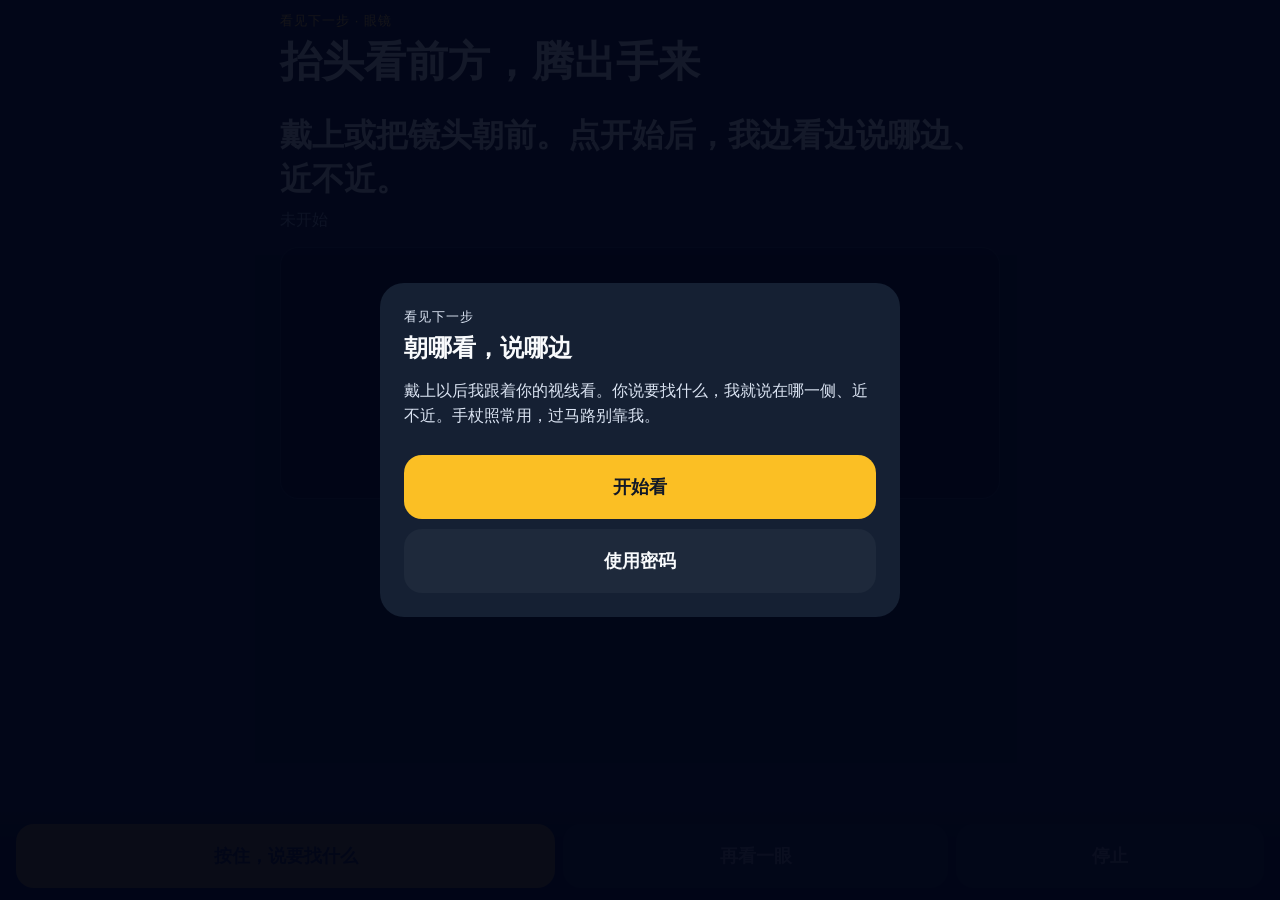
==== software/server/static/glasses/index.html @ e9d5a7b5 "把硬件和软件放进同一条 main，合并前先检查。 软件改动跑自动测试，硬件样机填写上机记录，由仓库主人看过再合并。  Co-authored-by: Cursor <cursoragent@curso" ====
<!DOCTYPE html>
<html lang="zh-CN">
  <head>
    <meta charset="utf-8" />
    <meta name="viewport" content="width=device-width, initial-scale=1, viewport-fit=cover" />
    <meta name="theme-color" content="#0b1220" />
    <meta name="apple-mobile-web-app-capable" content="yes" />
    <meta name="mobile-web-app-capable" content="yes" />
    <title>看见下一步 · 眼镜</title>
    <link rel="stylesheet" href="./style.css" />
  </head>
  <body>
    <a class="skip" href="#start-btn">跳到开始</a>
    <header id="header" class="header" aria-label="长按打开设置">
      <p class="eyebrow">看见下一步 · 眼镜</p>
      <h1 id="status">抬头看前方，腾出手来</h1>
    </header>

    <main>
      <p id="speech" class="speech" role="status" aria-live="assertive">
        戴上或把镜头朝前。点开始后，我边看边说哪边、近不近。
      </p>
      <p id="meta" class="meta">未开始</p>
      <video id="preview" class="preview" playsinline autoplay muted></video>
    </main>

    <div id="gate" class="gate" role="dialog" aria-labelledby="gate-title">
      <div class="gate-card">
        <p class="eyebrow">看见下一步</p>
        <h2 id="gate-title">朝哪看，说哪边</h2>
        <p>
          戴上以后我跟着你的视线看。你说要找什么，我就说在哪一侧、近不近。手杖照常用，过马路别靠我。
        </p>
        <button id="start-btn" type="button">开始看</button>
        <button id="gate-settings" class="ghost" type="button">使用密码</button>
      </div>
    </div>

    <div id="settings" class="settings hidden" role="dialog" aria-labelledby="settings-title">
      <div class="gate-card">
        <h2 id="settings-title">连接设置</h2>
        <label for="api-input">服务器地址</label>
        <input id="api-input" type="url" autocomplete="off" placeholder="一般不用改" />
        <label for="token-input">使用密码</label>
        <input id="token-input" type="password" autocomplete="off" />
        <button id="save-settings" type="button">保存</button>
        <button id="close-settings" class="ghost" type="button">关闭</button>
      </div>
    </div>

    <footer class="dock">
      <button id="talk-btn" type="button" disabled>按住，说要找什么</button>
      <button id="precise-btn" class="ghost" type="button" disabled>再看一眼</button>
      <button id="stop-btn" class="ghost" type="button" disabled>停止</button>
    </footer>

    <script src="./app.js"></script>
  </body>
</html>
---- software/server/static/glasses/style.css ----
:root {
  color-scheme: dark;
  --bg: #0b1220;
  --card: #152033;
  --text: #f8fafc;
  --muted: #93a4c0;
  --accent: #fbbf24;
  --danger: #fb7185;
  --ok: #34d399;
}

* {
  box-sizing: border-box;
}

html,
body {
  margin: 0;
  min-height: 100%;
  background: var(--bg);
  color: var(--text);
  font-family: "Noto Sans SC", "PingFang SC", "Microsoft YaHei", sans-serif;
}

body {
  min-height: 100dvh;
  display: flex;
  flex-direction: column;
  padding: calc(12px + env(safe-area-inset-top)) 16px calc(96px + env(safe-area-inset-bottom));
}

.skip {
  position: absolute;
  left: -999px;
}

.header,
main {
  max-width: 720px;
  width: 100%;
  margin: 0 auto;
}

.eyebrow {
  margin: 0 0 6px;
  color: var(--accent);
  letter-spacing: 0.08em;
  font-size: 13px;
}

h1,
h2 {
  margin: 0 0 12px;
  line-height: 1.25;
}

h1 {
  font-size: clamp(28px, 6vw, 42px);
}

.speech {
  font-size: clamp(22px, 4.6vw, 32px);
  line-height: 1.4;
  font-weight: 700;
  margin: 12px 0 8px;
}

.meta {
  color: var(--muted);
  margin: 0 0 16px;
}

.preview {
  width: 100%;
  max-height: 28vh;
  object-fit: cover;
  border-radius: 18px;
  background: #020617;
  border: 1px solid #1e293b;
}

.dock {
  position: fixed;
  left: 0;
  right: 0;
  bottom: 0;
  display: grid;
  grid-template-columns: 1.4fr 1fr 0.8fr;
  gap: 8px;
  padding: 12px 16px calc(12px + env(safe-area-inset-bottom));
  background: linear-gradient(transparent, #020617 30%);
}

button {
  min-height: 64px;
  border: 0;
  border-radius: 18px;
  background: var(--accent);
  color: #111827;
  font-size: 18px;
  font-weight: 800;
  padding: 0 14px;
}

button.ghost {
  background: #1e293b;
  color: var(--text);
}

button:disabled {
  opacity: 0.45;
}

button.recording {
  background: var(--danger);
  color: #fff;
}

.gate,
.settings {
  position: fixed;
  inset: 0;
  background: rgba(2, 6, 23, 0.92);
  display: grid;
  place-items: center;
  padding: 20px;
  z-index: 5;
}

.hidden {
  display: none;
}

.gate-card {
  width: min(520px, 100%);
  background: var(--card);
  border-radius: 24px;
  padding: 24px;
}

.gate-card p {
  color: #dbe4f3;
  line-height: 1.55;
}

.gate-card button {
  width: 100%;
  margin-top: 10px;
}

label {
  display: block;
  margin: 12px 0 6px;
  color: var(--muted);
}

input {
  width: 100%;
  min-height: 48px;
  border-radius: 12px;
  border: 1px solid #334155;
  background: #0b1220;
  color: var(--text);
  padding: 8px 12px;
  font-size: 16px;
}

body.risk-high #status,
body.risk-high .speech {
  color: var(--danger);
}

body.risk-medium #status {
  color: var(--accent);
}

body.risk-low #status {
  color: var(--ok);
}

@media (max-height: 520px) {
  .preview {
    max-height: 18vh;
  }

  h1 {
    font-size: 24px;
  }
}
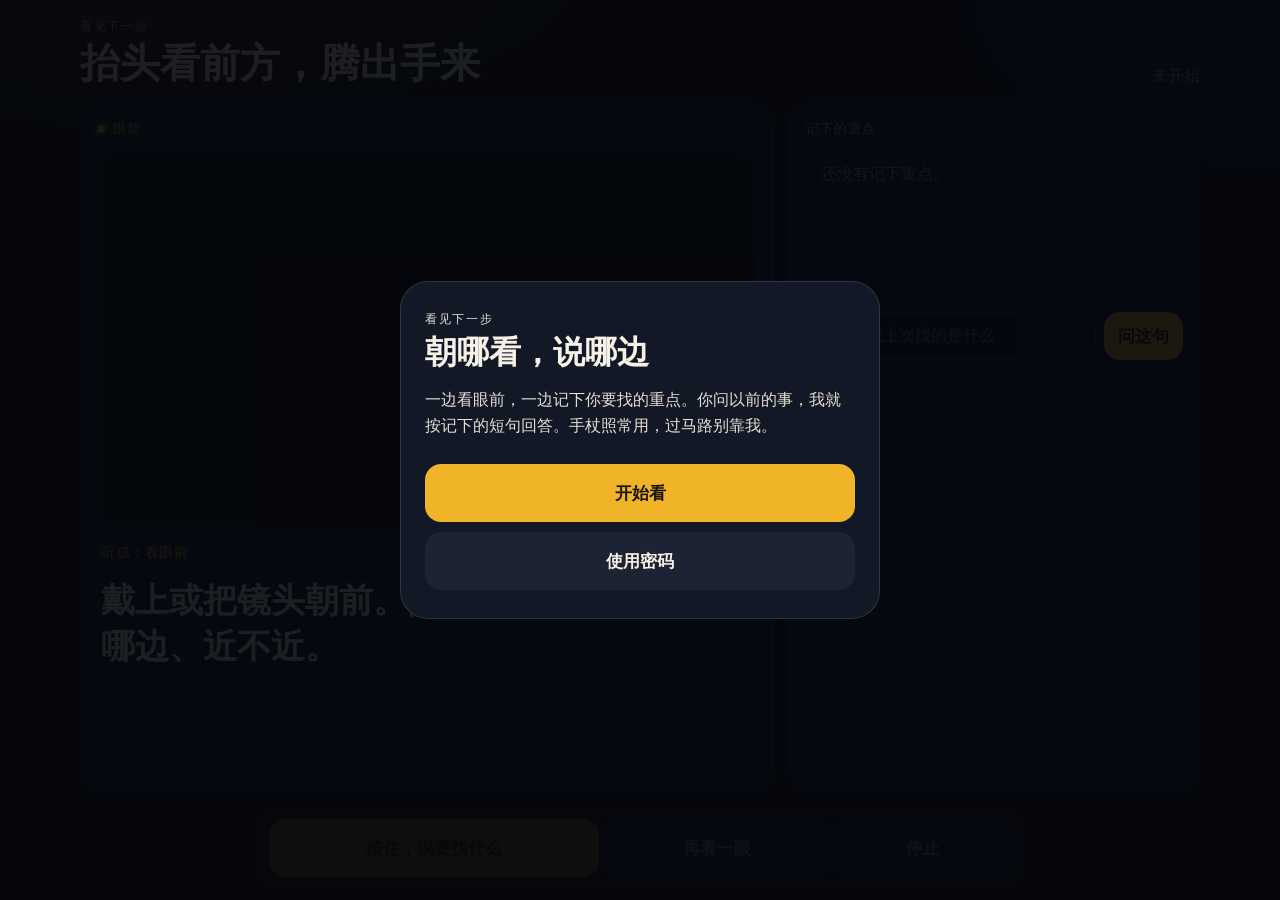
==== commit 60a4f6ce: "feat: 闲聊不看画面，任务才用摄像头和测距口 用户的话先分成任务和闲聊。闲聊只走文本，不改当前寻找；找东西和指路才看这一帧。测距硬件未接，读数只收成远近档。重点记在本机，云端记忆未配置密钥时关闭。" ====
--- a/software/server/static/glasses/index.html
+++ b/software/server/static/glasses/index.html
@@ -3,7 +3,7 @@
   <head>
     <meta charset="utf-8" />
     <meta name="viewport" content="width=device-width, initial-scale=1, viewport-fit=cover" />
-    <meta name="theme-color" content="#0b1220" />
+    <meta name="theme-color" content="#070b14" />
     <meta name="apple-mobile-web-app-capable" content="yes" />
     <meta name="mobile-web-app-capable" content="yes" />
     <title>看见下一步 · 眼镜</title>
@@ -12,16 +12,39 @@
   <body>
     <a class="skip" href="#start-btn">跳到开始</a>
     <header id="header" class="header" aria-label="长按打开设置">
-      <p class="eyebrow">看见下一步 · 眼镜</p>
-      <h1 id="status">抬头看前方，腾出手来</h1>
+      <div>
+        <p class="eyebrow">看见下一步</p>
+        <h1 id="status">抬头看前方，腾出手来</h1>
+      </div>
+      <p id="meta" class="meta">未开始</p>
     </header>
 
-    <main>
-      <p id="speech" class="speech" role="status" aria-live="assertive">
-        戴上或把镜头朝前。点开始后，我边看边说哪边、近不近。
-      </p>
-      <p id="meta" class="meta">未开始</p>
-      <video id="preview" class="preview" playsinline autoplay muted></video>
+    <main class="stage">
+      <section class="agent see" aria-label="眼前">
+        <div class="agent-label">
+          <span class="dot"></span>
+          眼前
+        </div>
+        <video id="preview" class="preview" playsinline autoplay muted></video>
+        <p id="heard" class="heard">听成：看眼前</p>
+        <p id="speech" class="speech" role="status" aria-live="assertive">
+          戴上或把镜头朝前。点开始后，我边看边说哪边、近不近。
+        </p>
+      </section>
+
+      <section class="agent memory" aria-label="记下的重点">
+        <div class="agent-label">记下的重点</div>
+        <ul id="highlight-list" class="highlights">
+          <li class="empty">还没有记下重点。</li>
+        </ul>
+        <form id="ask-form" class="ask">
+          <label for="ask-input">问过去的事</label>
+          <div class="ask-row">
+            <input id="ask-input" type="text" maxlength="120" placeholder="例如：我上次找的是什么" />
+            <button id="ask-btn" type="submit">问这句</button>
+          </div>
+        </form>
+      </section>
     </main>
 
     <div id="gate" class="gate" role="dialog" aria-labelledby="gate-title">
@@ -29,7 +52,7 @@
         <p class="eyebrow">看见下一步</p>
         <h2 id="gate-title">朝哪看，说哪边</h2>
         <p>
-          戴上以后我跟着你的视线看。你说要找什么，我就说在哪一侧、近不近。手杖照常用，过马路别靠我。
+          一边看眼前，一边记下你要找的重点。你问以前的事，我就按记下的短句回答。手杖照常用，过马路别靠我。
         </p>
         <button id="start-btn" type="button">开始看</button>
         <button id="gate-settings" class="ghost" type="button">使用密码</button>
--- a/software/server/static/glasses/style.css
+++ b/software/server/static/glasses/style.css
@@ -1,12 +1,14 @@
 :root {
   color-scheme: dark;
-  --bg: #0b1220;
-  --card: #152033;
-  --text: #f8fafc;
-  --muted: #93a4c0;
-  --accent: #fbbf24;
-  --danger: #fb7185;
-  --ok: #34d399;
+  --bg: #070b14;
+  --card: rgba(18, 26, 42, 0.88);
+  --line: rgba(232, 220, 196, 0.14);
+  --text: #f6f1e7;
+  --muted: #a39886;
+  --accent: #f0b429;
+  --memory: #8eb6ff;
+  --danger: #ff6b6b;
+  --ok: #7dcea0;
 }
 
 * {
@@ -17,16 +19,19 @@
 body {
   margin: 0;
   min-height: 100%;
-  background: var(--bg);
+  background:
+    radial-gradient(900px 420px at 12% -10%, rgba(240, 180, 41, 0.16), transparent 60%),
+    radial-gradient(700px 380px at 100% 0%, rgba(90, 130, 210, 0.16), transparent 55%),
+    var(--bg);
   color: var(--text);
-  font-family: "Noto Sans SC", "PingFang SC", "Microsoft YaHei", sans-serif;
+  font-family: "Segoe UI", "PingFang SC", "Microsoft YaHei", sans-serif;
 }
 
 body {
   min-height: 100dvh;
   display: flex;
   flex-direction: column;
-  padding: calc(12px + env(safe-area-inset-top)) 16px calc(96px + env(safe-area-inset-bottom));
+  padding: calc(18px + env(safe-area-inset-top)) 22px calc(108px + env(safe-area-inset-bottom));
 }
 
 .skip {
@@ -35,129 +40,158 @@
 }
 
 .header,
-main {
-  max-width: 720px;
-  width: 100%;
+.stage {
+  width: min(1120px, 100%);
   margin: 0 auto;
 }
 
+.header {
+  display: flex;
+  justify-content: space-between;
+  gap: 16px;
+  align-items: flex-end;
+  margin-bottom: 16px;
+}
+
 .eyebrow {
-  margin: 0 0 6px;
+  margin: 0 0 4px;
   color: var(--accent);
-  letter-spacing: 0.08em;
-  font-size: 13px;
+  letter-spacing: 0.14em;
+  font-size: 12px;
 }
 
 h1,
 h2 {
-  margin: 0 0 12px;
-  line-height: 1.25;
+  margin: 0;
+  line-height: 1.2;
 }
 
 h1 {
-  font-size: clamp(28px, 6vw, 42px);
-}
-
-.speech {
-  font-size: clamp(22px, 4.6vw, 32px);
-  line-height: 1.4;
-  font-weight: 700;
-  margin: 12px 0 8px;
+  font-size: clamp(26px, 4vw, 40px);
+  font-weight: 760;
 }
 
 .meta {
+  margin: 0;
   color: var(--muted);
-  margin: 0 0 16px;
+  text-align: right;
+}
+
+.stage {
+  flex: 1;
+  display: grid;
+  grid-template-columns: minmax(0, 1.35fr) minmax(280px, 0.8fr);
+  gap: 16px;
+  align-items: stretch;
+}
+
+.agent {
+  background: var(--card);
+  border: 1px solid var(--line);
+  border-radius: 28px;
+  padding: 16px;
+  backdrop-filter: blur(10px);
+  min-width: 0;
+}
+
+.agent-label {
+  display: flex;
+  align-items: center;
+  gap: 8px;
+  margin-bottom: 12px;
+  color: var(--muted);
+  font-size: 13px;
+  letter-spacing: 0.08em;
+}
+
+.see .agent-label {
+  color: var(--accent);
+}
+
+.memory .agent-label {
+  color: var(--memory);
+}
+
+.dot {
+  width: 8px;
+  height: 8px;
+  border-radius: 99px;
+  background: var(--accent);
+  box-shadow: 0 0 0 4px rgba(240, 180, 41, 0.16);
 }
 
 .preview {
   width: 100%;
-  max-height: 28vh;
+  aspect-ratio: 16 / 10;
+  max-height: 42vh;
   object-fit: cover;
-  border-radius: 18px;
-  background: #020617;
-  border: 1px solid #1e293b;
-}
-
-.dock {
-  position: fixed;
-  left: 0;
-  right: 0;
-  bottom: 0;
-  display: grid;
-  grid-template-columns: 1.4fr 1fr 0.8fr;
+  border-radius: 20px;
+  background: #05070d;
+  border: 1px solid rgba(255, 255, 255, 0.06);
+}
+
+.heard {
+  margin: 12px 4px 0;
+  color: var(--accent);
+  font-size: 14px;
+  letter-spacing: 0.04em;
+}
+
+.speech {
+  font-size: clamp(22px, 3vw, 34px);
+  line-height: 1.35;
+  font-weight: 720;
+  margin: 16px 4px 4px;
+}
+
+.highlights {
+  list-style: none;
+  margin: 0;
+  padding: 0;
+  display: flex;
+  flex-direction: column;
   gap: 8px;
-  padding: 12px 16px calc(12px + env(safe-area-inset-bottom));
-  background: linear-gradient(transparent, #020617 30%);
-}
-
-button {
-  min-height: 64px;
-  border: 0;
-  border-radius: 18px;
-  background: var(--accent);
-  color: #111827;
+  min-height: 120px;
+}
+
+.highlights li {
+  margin: 0;
+  padding: 12px 14px;
+  border-radius: 16px;
+  background: rgba(142, 182, 255, 0.08);
+  border: 1px solid rgba(142, 182, 255, 0.16);
   font-size: 18px;
-  font-weight: 800;
-  padding: 0 14px;
-}
-
-button.ghost {
-  background: #1e293b;
-  color: var(--text);
-}
-
-button:disabled {
-  opacity: 0.45;
-}
-
-button.recording {
-  background: var(--danger);
-  color: #fff;
-}
-
-.gate,
-.settings {
-  position: fixed;
-  inset: 0;
-  background: rgba(2, 6, 23, 0.92);
-  display: grid;
-  place-items: center;
-  padding: 20px;
-  z-index: 5;
-}
-
-.hidden {
-  display: none;
-}
-
-.gate-card {
-  width: min(520px, 100%);
-  background: var(--card);
-  border-radius: 24px;
-  padding: 24px;
-}
-
-.gate-card p {
-  color: #dbe4f3;
-  line-height: 1.55;
-}
-
-.gate-card button {
-  width: 100%;
-  margin-top: 10px;
-}
-
+  line-height: 1.4;
+}
+
+.highlights .empty {
+  background: transparent;
+  border-style: dashed;
+  color: var(--muted);
+  font-size: 16px;
+}
+
+.ask {
+  margin-top: 16px;
+}
+
+.ask label,
 label {
   display: block;
-  margin: 12px 0 6px;
+  margin: 0 0 8px;
   color: var(--muted);
+  font-size: 13px;
+}
+
+.ask-row {
+  display: flex;
+  gap: 8px;
 }
 
 input {
   width: 100%;
   min-height: 48px;
-  border-radius: 12px;
+  border-radius: 14px;
   border: 1px solid #334155;
   background: #0b1220;
   color: var(--text);
@@ -165,6 +199,94 @@
   font-size: 16px;
 }
 
+.ask-row input {
+  flex: 1;
+}
+
+.dock {
+  position: fixed;
+  left: 50%;
+  bottom: calc(14px + env(safe-area-inset-bottom));
+  transform: translateX(-50%);
+  width: min(760px, calc(100% - 24px));
+  display: grid;
+  grid-template-columns: 1.5fr 1fr 0.8fr;
+  gap: 8px;
+  padding: 8px;
+  border-radius: 24px;
+  background: rgba(7, 11, 20, 0.88);
+  border: 1px solid var(--line);
+  backdrop-filter: blur(16px);
+}
+
+button {
+  min-height: 58px;
+  border: 0;
+  border-radius: 16px;
+  background: var(--accent);
+  color: #1a1408;
+  font-size: 17px;
+  font-weight: 800;
+  padding: 0 14px;
+}
+
+button.ghost {
+  background: #1c2433;
+  color: var(--text);
+}
+
+button:disabled {
+  opacity: 0.45;
+}
+
+button.recording {
+  background: var(--danger);
+  color: #fff;
+}
+
+.ask button {
+  min-height: 48px;
+  white-space: nowrap;
+}
+
+.gate,
+.settings {
+  position: fixed;
+  inset: 0;
+  background: rgba(5, 7, 13, 0.9);
+  display: grid;
+  place-items: center;
+  padding: 20px;
+  z-index: 8;
+}
+
+.hidden {
+  display: none;
+}
+
+.gate-card {
+  width: min(480px, 100%);
+  background: #121826;
+  border: 1px solid var(--line);
+  border-radius: 28px;
+  padding: 28px 24px;
+}
+
+.gate-card h2 {
+  font-size: 32px;
+  margin-bottom: 10px;
+}
+
+.gate-card p {
+  color: #e7e0d4;
+  line-height: 1.6;
+}
+
+.gate-card button {
+  width: 100%;
+  margin-top: 10px;
+}
+
 body.risk-high #status,
 body.risk-high .speech {
   color: var(--danger);
@@ -178,12 +300,25 @@
   color: var(--ok);
 }
 
-@media (max-height: 520px) {
+@media (max-width: 860px) {
+  .header {
+    flex-direction: column;
+    align-items: flex-start;
+  }
+
+  .meta {
+    text-align: left;
+  }
+
+  .stage {
+    grid-template-columns: 1fr;
+  }
+
   .preview {
-    max-height: 18vh;
-  }
-
-  h1 {
-    font-size: 24px;
-  }
-}
+    max-height: 28vh;
+  }
+
+  .dock {
+    grid-template-columns: 1fr;
+  }
+}
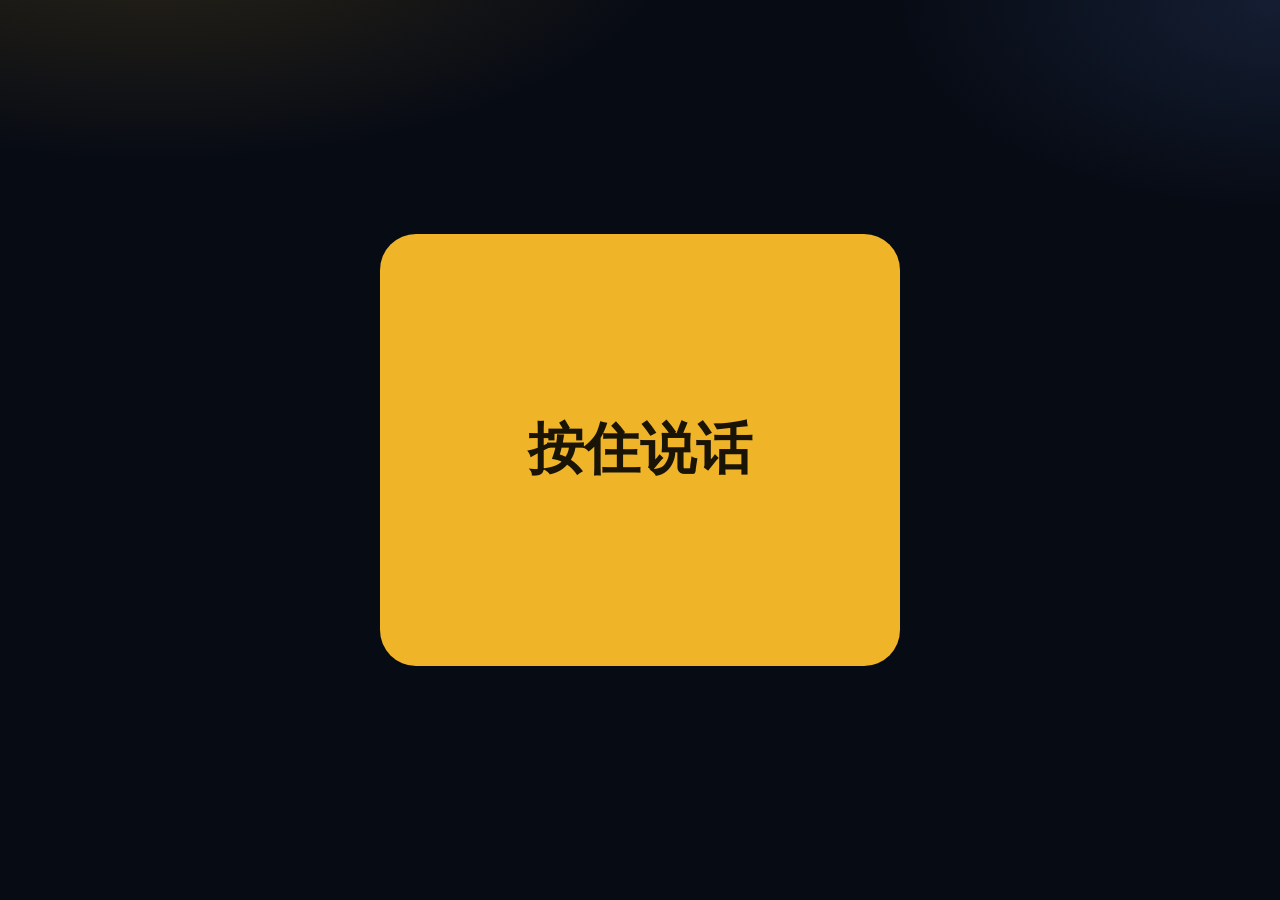
==== commit dc4c0718: "feat: 用能摸到的参照说位置，并写清当前判定 盲人找东西时，货架从左手边数，空白平面不数第几个。记下的短句不混进眼前这一帧，一天后清除。按住说话不再被开场白吃掉。  Co-authored-by:" ====
--- a/software/server/static/glasses/index.html
+++ b/software/server/static/glasses/index.html
@@ -4,79 +4,26 @@
     <meta charset="utf-8" />
     <meta name="viewport" content="width=device-width, initial-scale=1, viewport-fit=cover" />
     <meta name="theme-color" content="#070b14" />
-    <meta name="apple-mobile-web-app-capable" content="yes" />
-    <meta name="mobile-web-app-capable" content="yes" />
     <title>看见下一步 · 眼镜</title>
     <link rel="stylesheet" href="./style.css" />
   </head>
-  <body>
-    <a class="skip" href="#start-btn">跳到开始</a>
-    <header id="header" class="header" aria-label="长按打开设置">
-      <div>
-        <p class="eyebrow">看见下一步</p>
-        <h1 id="status">抬头看前方，腾出手来</h1>
-      </div>
-      <p id="meta" class="meta">未开始</p>
-    </header>
-
-    <main class="stage">
-      <section class="agent see" aria-label="眼前">
-        <div class="agent-label">
-          <span class="dot"></span>
-          眼前
-        </div>
-        <video id="preview" class="preview" playsinline autoplay muted></video>
-        <p id="heard" class="heard">听成：看眼前</p>
-        <p id="speech" class="speech" role="status" aria-live="assertive">
-          戴上或把镜头朝前。点开始后，我边看边说哪边、近不近。
-        </p>
-      </section>
-
-      <section class="agent memory" aria-label="记下的重点">
-        <div class="agent-label">记下的重点</div>
-        <ul id="highlight-list" class="highlights">
-          <li class="empty">还没有记下重点。</li>
-        </ul>
-        <form id="ask-form" class="ask">
-          <label for="ask-input">问过去的事</label>
-          <div class="ask-row">
-            <input id="ask-input" type="text" maxlength="120" placeholder="例如：我上次找的是什么" />
-            <button id="ask-btn" type="submit">问这句</button>
-          </div>
-        </form>
-      </section>
-    </main>
-
-    <div id="gate" class="gate" role="dialog" aria-labelledby="gate-title">
-      <div class="gate-card">
-        <p class="eyebrow">看见下一步</p>
-        <h2 id="gate-title">朝哪看，说哪边</h2>
-        <p>
-          一边看眼前，一边记下你要找的重点。你问以前的事，我就按记下的短句回答。手杖照常用，过马路别靠我。
-        </p>
-        <button id="start-btn" type="button">开始看</button>
-        <button id="gate-settings" class="ghost" type="button">使用密码</button>
-      </div>
-    </div>
-
+  <body class="glasses-only">
+    <video id="preview" class="preview preview-off" playsinline autoplay muted></video>
+    <p id="status" class="sr-only">按住说话</p>
+    <p id="speech" class="sr-only" role="status" aria-live="assertive">按住按钮，说要找什么。</p>
+    <p id="meta" class="sr-only"></p>
+    <button id="talk-btn" class="talk-only" type="button">按住说话</button>
     <div id="settings" class="settings hidden" role="dialog" aria-labelledby="settings-title">
       <div class="gate-card">
         <h2 id="settings-title">连接设置</h2>
         <label for="api-input">服务器地址</label>
-        <input id="api-input" type="url" autocomplete="off" placeholder="一般不用改" />
+        <input id="api-input" type="url" autocomplete="off" />
         <label for="token-input">使用密码</label>
         <input id="token-input" type="password" autocomplete="off" />
         <button id="save-settings" type="button">保存</button>
         <button id="close-settings" class="ghost" type="button">关闭</button>
       </div>
     </div>
-
-    <footer class="dock">
-      <button id="talk-btn" type="button" disabled>按住，说要找什么</button>
-      <button id="precise-btn" class="ghost" type="button" disabled>再看一眼</button>
-      <button id="stop-btn" class="ghost" type="button" disabled>停止</button>
-    </footer>
-
     <script src="./app.js"></script>
   </body>
 </html>
--- a/software/server/static/glasses/style.css
+++ b/software/server/static/glasses/style.css
@@ -142,6 +142,59 @@
   line-height: 1.35;
   font-weight: 720;
   margin: 16px 4px 4px;
+}
+
+.glasses-only {
+  min-height: 100vh;
+  display: grid;
+  place-items: center;
+  padding: 24px;
+}
+
+.preview-off {
+  position: absolute;
+  width: 1px;
+  height: 1px;
+  opacity: 0;
+  pointer-events: none;
+}
+
+.sr-only {
+  position: absolute;
+  width: 1px;
+  height: 1px;
+  overflow: hidden;
+  clip: rect(0 0 0 0);
+}
+
+.talk-only {
+  width: min(100%, 520px);
+  min-height: 48vh;
+  border: 0;
+  border-radius: 36px;
+  background: var(--accent, #f0b429);
+  color: #1a1406;
+  font: inherit;
+  font-size: clamp(32px, 6vw, 56px);
+  font-weight: 760;
+}
+
+.talk-only.recording {
+  background: #f2f5f8;
+}
+
+.memory-now {
+  margin: 4px 4px 12px;
+  font-size: 20px;
+  font-weight: 700;
+}
+
+.memory-head {
+  margin: 14px 4px 8px;
+  color: var(--muted);
+  font-size: 13px;
+  font-weight: 650;
+  letter-spacing: 0.04em;
 }
 
 .highlights {
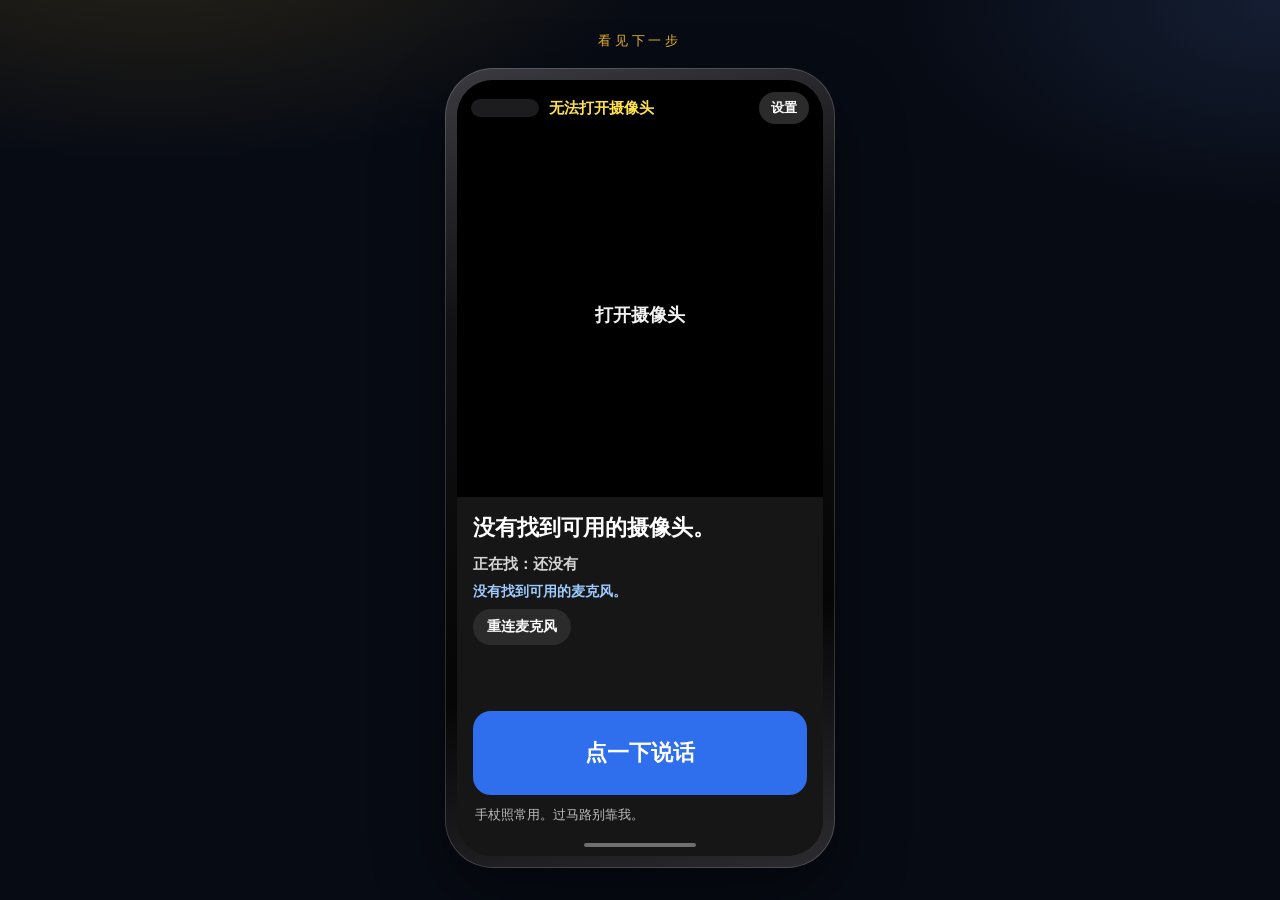
==== commit 415a22e8: "feat: 空闲时继续看画面，闲聊联网，找到后结束任务 眼镜打开后就按帧看眼前，不再只在找东西时识别。天气和新闻交给不看图的聊天代理。找到目标后这条任务结束，实时看画面继续。  Co-authored" ====
--- a/software/server/static/glasses/index.html
+++ b/software/server/static/glasses/index.html
@@ -4,26 +4,48 @@
     <meta charset="utf-8" />
     <meta name="viewport" content="width=device-width, initial-scale=1, viewport-fit=cover" />
     <meta name="theme-color" content="#070b14" />
-    <title>看见下一步 · 眼镜</title>
+    <title>看见下一步 · 手机</title>
     <link rel="stylesheet" href="./style.css" />
   </head>
-  <body class="glasses-only">
-    <video id="preview" class="preview preview-off" playsinline autoplay muted></video>
-    <p id="status" class="sr-only">按住说话</p>
-    <p id="speech" class="sr-only" role="status" aria-live="assertive">按住按钮，说要找什么。</p>
-    <p id="meta" class="sr-only"></p>
-    <button id="talk-btn" class="talk-only" type="button">按住说话</button>
-    <div id="settings" class="settings hidden" role="dialog" aria-labelledby="settings-title">
-      <div class="gate-card">
-        <h2 id="settings-title">连接设置</h2>
-        <label for="api-input">服务器地址</label>
-        <input id="api-input" type="url" autocomplete="off" />
-        <label for="token-input">使用密码</label>
-        <input id="token-input" type="password" autocomplete="off" />
-        <button id="save-settings" type="button">保存</button>
-        <button id="close-settings" class="ghost" type="button">关闭</button>
+  <body class="phone-site">
+    <main class="site">
+      <p class="site-brand">看见下一步</p>
+      <div class="phone">
+        <div class="phone-screen">
+          <header id="header" class="status-bar">
+            <span class="island" aria-hidden="true"></span>
+            <p id="status" class="status">正在打开摄像头</p>
+            <button id="open-settings" class="gear" type="button" aria-label="连接设置">设置</button>
+          </header>
+          <div class="camera-wrap">
+            <video id="preview" class="preview" playsinline autoplay muted></video>
+            <button id="open-camera" class="camera-placeholder" type="button">打开摄像头</button>
+          </div>
+          <section class="panel">
+            <p id="speech" class="speech" role="status" aria-live="assertive">点一下，说要找什么。</p>
+            <p id="heard" class="heard"></p>
+            <p id="memory-now" class="memory-now">正在找：还没有</p>
+            <p id="meta" class="meta-line"></p>
+            <p id="mic-line" class="mic-line">正在连接麦克风</p>
+            <button id="reconnect-mic" class="mic-retry" type="button">重连麦克风</button>
+            <button id="talk-btn" class="voice-btn" type="button">点一下说话</button>
+            <p class="safety">手杖照常用。过马路别靠我。</p>
+          </section>
+          <div class="home-bar" aria-hidden="true"></div>
+          <div id="settings" class="settings hidden" role="dialog" aria-labelledby="settings-title">
+            <div class="gate-card">
+              <h2 id="settings-title">连接设置</h2>
+              <label for="api-input">服务器地址</label>
+              <input id="api-input" type="url" autocomplete="off" />
+              <label for="token-input">使用密码</label>
+              <input id="token-input" type="password" autocomplete="off" />
+              <button id="save-settings" type="button">保存</button>
+              <button id="close-settings" class="ghost" type="button">关闭</button>
+            </div>
+          </div>
+        </div>
       </div>
-    </div>
-    <script src="./app.js"></script>
+    </main>
+    <script src="./app.js?v=11"></script>
   </body>
 </html>
--- a/software/server/static/glasses/style.css
+++ b/software/server/static/glasses/style.css
@@ -144,11 +144,279 @@
   margin: 16px 4px 4px;
 }
 
-.glasses-only {
-  min-height: 100vh;
+.phone-site {
+  min-height: 100dvh;
   display: grid;
   place-items: center;
-  padding: 24px;
+  padding: 28px 20px;
+}
+
+.site {
+  display: flex;
+  flex-direction: column;
+  align-items: center;
+  gap: 18px;
+}
+
+.site-brand {
+  margin: 0;
+  color: var(--accent);
+  letter-spacing: 0.28em;
+  font-size: 13px;
+}
+
+.phone {
+  width: 390px;
+  max-width: 100%;
+  height: min(800px, calc(100dvh - 88px));
+  padding: 12px;
+  border-radius: 48px;
+  background: linear-gradient(165deg, #3a3a40 0%, #121214 28%, #050506 70%, #2c2c30 100%);
+  box-shadow:
+    0 28px 70px rgba(0, 0, 0, 0.45),
+    inset 0 0 0 1px rgba(255, 255, 255, 0.16);
+}
+
+.phone-screen {
+  position: relative;
+  height: 100%;
+  display: flex;
+  flex-direction: column;
+  overflow: hidden;
+  border-radius: 36px;
+  background: #111111;
+  color: #ffffff;
+}
+
+.status-bar {
+  flex-shrink: 0;
+  display: flex;
+  align-items: center;
+  gap: 10px;
+  min-height: 54px;
+  padding: 10px 14px 8px;
+  background: #000000;
+}
+
+.island {
+  width: 68px;
+  height: 18px;
+  flex-shrink: 0;
+  border-radius: 20px;
+  background: #1c1c1e;
+}
+
+.phone-screen .status {
+  flex: 1;
+  min-width: 0;
+  margin: 0;
+  font-size: 15px;
+  font-weight: 700;
+  color: #ffe14d;
+  white-space: nowrap;
+  overflow: hidden;
+  text-overflow: ellipsis;
+}
+
+.phone-screen .gear {
+  flex-shrink: 0;
+  min-height: 32px;
+  padding: 0 12px;
+  border-radius: 999px;
+  background: #2b2b2b;
+  color: #ffffff;
+  font-size: 13px;
+  font-weight: 700;
+}
+
+.camera-wrap {
+  position: relative;
+  flex: 1.15;
+  flex-shrink: 1;
+  min-height: 220px;
+  background: #000000;
+}
+
+.phone-screen .preview {
+  position: absolute;
+  inset: 0;
+  width: 100%;
+  height: 100%;
+  max-height: none;
+  aspect-ratio: auto;
+  object-fit: cover;
+  border: 0;
+  border-radius: 0;
+  background: #000000;
+}
+
+.phone-screen .camera-placeholder {
+  position: absolute;
+  inset: 0;
+  width: 100%;
+  min-height: 0;
+  display: grid;
+  place-items: center;
+  margin: 0;
+  padding: 16px;
+  border: 0;
+  border-radius: 0;
+  background: transparent;
+  color: #f2f2f2;
+  font-size: 18px;
+  font-weight: 800;
+  text-align: center;
+}
+
+.preview.is-live + .camera-placeholder {
+  display: none;
+}
+
+.phone-screen .panel {
+  flex: 1;
+  min-height: 0;
+  display: flex;
+  flex-direction: column;
+  padding: 16px 16px 6px;
+  background: #161616;
+  overflow: auto;
+}
+
+.phone-screen .speech {
+  margin: 0 0 10px;
+  font-size: 22px;
+  font-weight: 800;
+  line-height: 1.4;
+}
+
+.phone-screen .heard:empty,
+.phone-screen .meta-line:empty {
+  display: none;
+}
+
+.phone-screen .heard,
+.phone-screen .meta-line,
+.phone-screen .memory-now {
+  margin: 0 0 8px;
+  font-size: 15px;
+  font-weight: 650;
+  line-height: 1.45;
+  color: #d5d5d5;
+}
+
+.phone-screen .heard {
+  color: var(--accent);
+}
+
+.phone-screen .mic-line {
+  margin: 0 0 8px;
+  color: #9ecbff;
+  font-size: 14px;
+  font-weight: 700;
+}
+
+.phone-screen .mic-retry {
+  align-self: flex-start;
+  min-height: 36px;
+  margin: 0 0 10px;
+  padding: 0 14px;
+  border-radius: 999px;
+  background: #2b2b2b;
+  color: #ffffff;
+  font-size: 14px;
+}
+
+.phone-screen .mic-retry[hidden] {
+  display: none;
+}
+
+.phone-screen .voice-btn {
+  margin-top: auto;
+  min-height: 84px;
+  border-radius: 18px;
+  background: #2f6fed;
+  color: #ffffff;
+  font-size: 22px;
+  font-weight: 800;
+  touch-action: none;
+  user-select: none;
+}
+
+.phone-screen .voice-btn.recording {
+  background: #ff4d4f;
+  color: #ffffff;
+}
+
+.phone-screen .safety {
+  display: block;
+  margin: 10px 2px 4px;
+  color: #bdbdbd;
+  font-size: 13px;
+  line-height: 1.5;
+}
+
+.home-bar {
+  flex-shrink: 0;
+  height: 22px;
+  display: flex;
+  align-items: center;
+  justify-content: center;
+  background: #161616;
+}
+
+.home-bar::before {
+  content: "";
+  width: 112px;
+  height: 4px;
+  border-radius: 4px;
+  background: rgba(255, 255, 255, 0.38);
+}
+
+.phone-screen .settings {
+  position: absolute;
+  border-radius: 36px;
+}
+
+.phone-screen .gate-card {
+  width: calc(100% - 24px);
+  max-height: calc(100% - 24px);
+  overflow: auto;
+  padding: 20px 16px;
+}
+
+.phone-screen .gate-card h2 {
+  font-size: 24px;
+}
+
+@media (max-width: 640px) {
+  .phone-site {
+    padding: 0;
+    background: #111111;
+  }
+
+  .site-brand {
+    display: none;
+  }
+
+  .site {
+    width: 100%;
+    height: 100dvh;
+    gap: 0;
+  }
+
+  .phone {
+    width: 100%;
+    height: 100%;
+    padding: 0;
+    border-radius: 0;
+    background: #111111;
+    box-shadow: none;
+  }
+
+  .phone-screen,
+  .phone-screen .settings {
+    border-radius: 0;
+  }
 }
 
 .preview-off {
